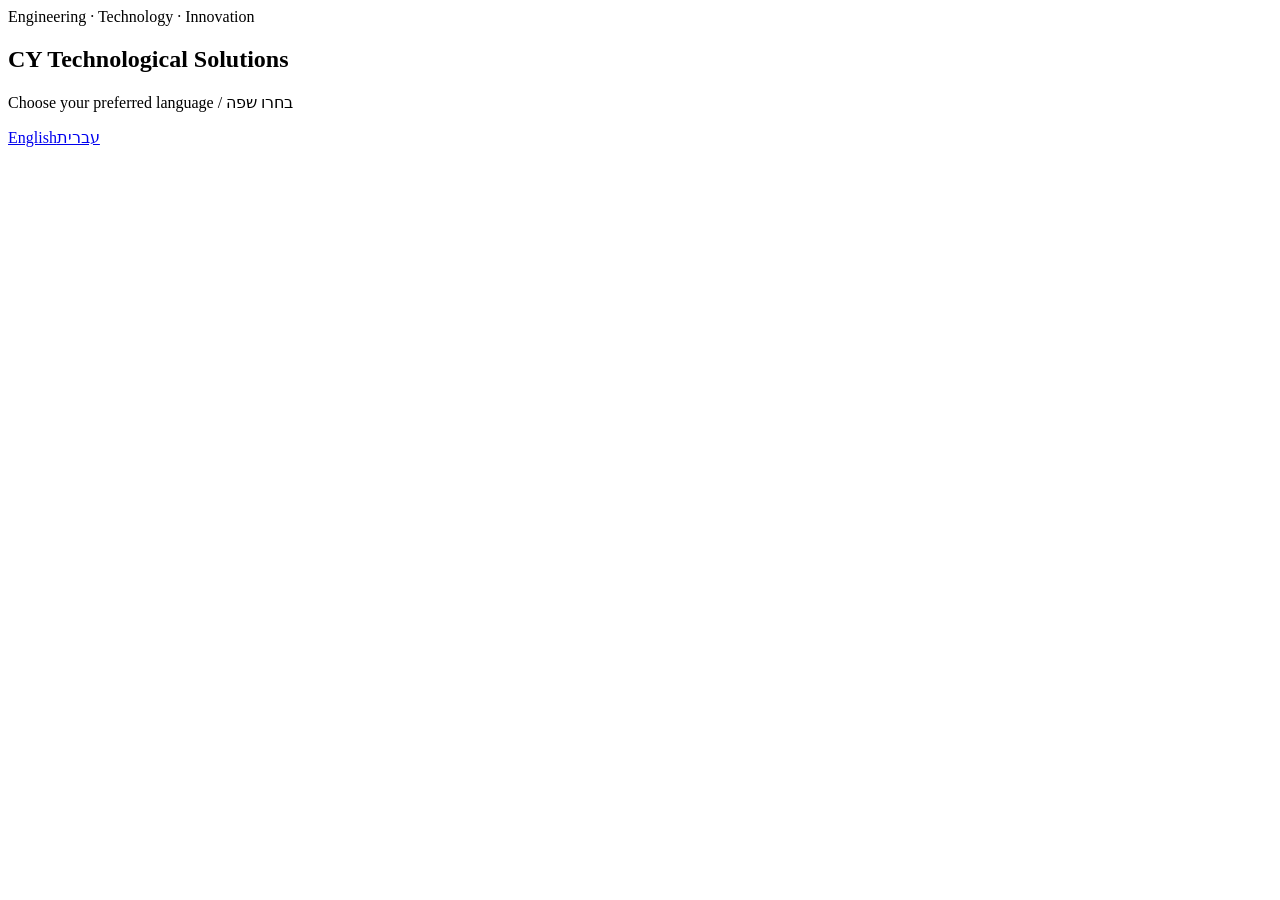
==== index.html @ 85951341 "Add files via upload" ====
<!doctype html><html lang="en"><head><meta charset="utf-8"><meta name="viewport" content="width=device-width,initial-scale=1"><title>CY Technological Solutions</title><link rel="icon" href="assets/favicon.png"><link rel="preconnect" href="https://fonts.googleapis.com"><link rel="preconnect" href="https://fonts.gstatic.com" crossorigin><link href="https://fonts.googleapis.com/css2?family=Inter:wght@400;600;700;800;900&family=Assistant:wght@400;600;700;800&display=swap" rel="stylesheet"><link rel="stylesheet" href="assets/styles.css"></head><body><main class="lang-page"><section class="lang-card"><div class="lang-cover"></div><div class="lang-content"><div class="kicker">Engineering · Technology · Innovation</div><h1>CY Technological Solutions</h1><p class="section-lead">Choose your preferred language / בחרו שפה</p><div class="lang-buttons"><a class="btn" href="cyts-en.html">English</a><a class="btn secondary" href="cyts-he.html">עברית</a></div></div></section></main></body></html>
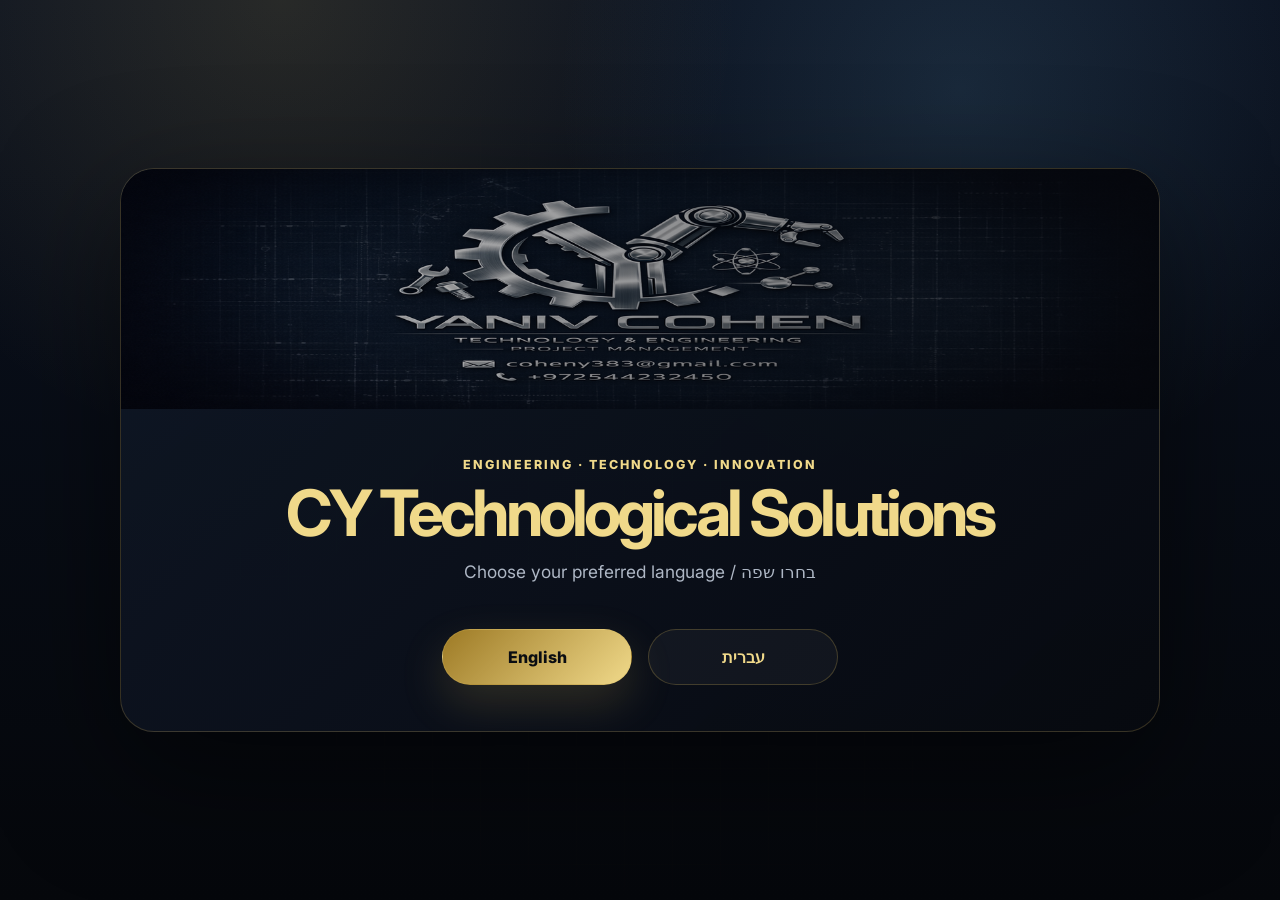
==== commit 617bc87f: "Add files via upload" ====
--- a/index.html
+++ b/index.html
@@ -1 +1 @@
-<!doctype html><html lang="en"><head><meta charset="utf-8"><meta name="viewport" content="width=device-width,initial-scale=1"><title>CY Technological Solutions</title><link rel="icon" href="assets/favicon.png"><link rel="preconnect" href="https://fonts.googleapis.com"><link rel="preconnect" href="https://fonts.gstatic.com" crossorigin><link href="https://fonts.googleapis.com/css2?family=Inter:wght@400;600;700;800;900&family=Assistant:wght@400;600;700;800&display=swap" rel="stylesheet"><link rel="stylesheet" href="assets/styles.css"></head><body><main class="lang-page"><section class="lang-card"><div class="lang-cover"></div><div class="lang-content"><div class="kicker">Engineering · Technology · Innovation</div><h1>CY Technological Solutions</h1><p class="section-lead">Choose your preferred language / בחרו שפה</p><div class="lang-buttons"><a class="btn" href="cyts-en.html">English</a><a class="btn secondary" href="cyts-he.html">עברית</a></div></div></section></main></body></html>+<!doctype html><html lang="en"><head><meta charset="utf-8"><meta name="viewport" content="width=device-width,initial-scale=1"><title>CY Technological Solutions</title><link rel="icon" href="favicon.png"><link rel="preconnect" href="https://fonts.googleapis.com"><link rel="preconnect" href="https://fonts.gstatic.com" crossorigin><link href="https://fonts.googleapis.com/css2?family=Inter:wght@400;600;700;800;900&family=Assistant:wght@400;600;700;800&display=swap" rel="stylesheet"><link rel="stylesheet" href="styles.css"></head><body><main class="lang-page"><section class="lang-card"><div class="lang-cover"></div><div class="lang-content"><div class="kicker">Engineering · Technology · Innovation</div><h1>CY Technological Solutions</h1><p class="section-lead">Choose your preferred language / בחרו שפה</p><div class="lang-buttons"><a class="btn" href="cyts-en.html">English</a><a class="btn secondary" href="cyts-he.html">עברית</a></div></div></section></main></body></html>
--- a/styles.css
+++ b/styles.css
@@ -0,0 +1,12 @@
+
+:root{
+  --bg:#070a10;--bg2:#0d1320;--panel:#101827;--panel2:#0b111d;--gold:#d8b85a;--gold2:#f0d98a;--gold3:#9d7a25;--text:#f3f5f7;--muted:#aeb7c5;--line:rgba(216,184,90,.24);--blue:#68a7cf;
+}
+*{box-sizing:border-box}html{scroll-behavior:smooth}body{margin:0;background:var(--bg);color:var(--text);font-family:Inter,Arial,sans-serif;line-height:1.65;overflow-x:hidden}
+body::before{content:"";position:fixed;inset:0;z-index:-3;background:radial-gradient(circle at 22% 0%,rgba(216,184,90,.14),transparent 34%),radial-gradient(circle at 75% 10%,rgba(104,167,207,.16),transparent 32%),linear-gradient(180deg,#0b1220 0%,#05070b 100%)}
+body::after{content:"";position:fixed;inset:0;z-index:-2;opacity:.36;background-image:linear-gradient(rgba(216,184,90,.045) 1px,transparent 1px),linear-gradient(90deg,rgba(216,184,90,.045) 1px,transparent 1px);background-size:48px 48px;mask-image:radial-gradient(circle at center,black,transparent 78%)}
+a{color:inherit}.container{width:min(1180px,calc(100% - 42px));margin:auto}.gold{color:var(--gold)}.kicker{color:var(--gold2);font-weight:800;letter-spacing:.16em;text-transform:uppercase;font-size:.78rem}.section{padding:82px 0}.section-title{font-size:clamp(2rem,3.7vw,3.2rem);line-height:1.1;margin:8px 0 16px;letter-spacing:-.04em}.section-lead{color:var(--muted);font-size:1.08rem;max-width:760px;margin:0 auto 42px}.center{text-align:center}.btn{display:inline-flex;align-items:center;gap:10px;padding:14px 22px;border-radius:999px;text-decoration:none;font-weight:800;border:1px solid var(--line);transition:.25s ease;background:linear-gradient(135deg,var(--gold3),var(--gold2));color:#0a0d12;box-shadow:0 18px 45px rgba(216,184,90,.18)}.btn:hover{transform:translateY(-2px);box-shadow:0 22px 55px rgba(216,184,90,.28)}.btn.secondary{background:rgba(255,255,255,.04);color:var(--gold2);box-shadow:none}.btnrow{display:flex;flex-wrap:wrap;gap:14px;margin-top:28px}.topbar{position:sticky;top:0;z-index:30;background:rgba(6,9,15,.74);backdrop-filter:blur(18px);border-bottom:1px solid rgba(216,184,90,.16)}.nav{height:76px;display:flex;align-items:center;justify-content:space-between;gap:20px}.brand{display:flex;align-items:center;gap:14px;text-decoration:none}.brand img{width:70px;height:42px;object-fit:cover;border-radius:10px;border:1px solid rgba(216,184,90,.25);box-shadow:0 10px 28px rgba(0,0,0,.35)}.brand-title{font-weight:900;letter-spacing:.04em;color:var(--gold2);font-size:1.02rem;line-height:1.1}.brand-sub{font-size:.72rem;color:var(--muted);letter-spacing:.12em;text-transform:uppercase}.navlinks{display:flex;gap:20px;align-items:center}.navlinks a{color:var(--muted);text-decoration:none;font-weight:700;font-size:.93rem}.navlinks a:hover{color:var(--gold2)}.lang-pill{border:1px solid var(--line);border-radius:999px;padding:8px 12px;color:var(--gold2)!important;background:rgba(216,184,90,.05)}
+.hero{position:relative;min-height:calc(100vh - 76px);display:flex;align-items:center;padding:78px 0 70px;border-bottom:1px solid rgba(216,184,90,.14);overflow:hidden}.hero::before{content:"";position:absolute;right:-12%;top:6%;width:540px;height:540px;border:1px solid rgba(216,184,90,.14);border-radius:50%;background:radial-gradient(circle,rgba(216,184,90,.08),transparent 60%);box-shadow:inset 0 0 90px rgba(216,184,90,.08)}.hero-grid{position:relative;z-index:2;display:grid;grid-template-columns:1.05fr .95fr;gap:56px;align-items:center}.hero h1{font-size:clamp(3rem,6vw,6.5rem);line-height:.94;margin:14px 0 18px;letter-spacing:-.07em}.hero h1 span{display:block;background:linear-gradient(95deg,var(--gold2),var(--gold),#fff1ad);-webkit-background-clip:text;background-clip:text;color:transparent;text-shadow:0 20px 70px rgba(216,184,90,.1)}.hero p{font-size:clamp(1.05rem,1.45vw,1.32rem);color:#d3d9e3;max-width:710px;margin:0}.proof{display:grid;grid-template-columns:repeat(3,minmax(0,1fr));gap:14px;margin-top:36px}.proof-card{padding:18px 16px;border:1px solid rgba(216,184,90,.18);background:linear-gradient(180deg,rgba(255,255,255,.055),rgba(255,255,255,.02));border-radius:20px}.proof-card strong{display:block;color:var(--gold2);font-size:1.5rem;line-height:1.1}.proof-card span{color:var(--muted);font-size:.88rem}.visual-card{position:relative;border:1px solid rgba(216,184,90,.26);background:linear-gradient(145deg,rgba(15,24,39,.86),rgba(6,9,15,.9));border-radius:30px;padding:18px;box-shadow:0 38px 90px rgba(0,0,0,.45);overflow:hidden}.visual-card::before{content:"";position:absolute;inset:12px;border:1px solid rgba(216,184,90,.12);border-radius:24px;pointer-events:none}.visual-card img{position:relative;z-index:1;width:100%;display:block;border-radius:22px}.visual-card .caption{position:absolute;left:34px;right:34px;bottom:34px;z-index:2;padding:16px 18px;border-radius:18px;background:rgba(5,8,14,.76);border:1px solid rgba(216,184,90,.24);backdrop-filter:blur(12px);color:var(--gold2);font-weight:900;letter-spacing:.04em}.techline{height:1px;background:linear-gradient(90deg,transparent,var(--gold),transparent);opacity:.5}.cards{display:grid;grid-template-columns:repeat(3,minmax(0,1fr));gap:20px}.card{border:1px solid rgba(216,184,90,.17);background:linear-gradient(180deg,rgba(16,24,39,.84),rgba(10,16,27,.78));border-radius:24px;padding:26px;position:relative;overflow:hidden;box-shadow:0 22px 55px rgba(0,0,0,.22)}.card::after{content:"";position:absolute;top:0;left:0;right:0;height:2px;background:linear-gradient(90deg,transparent,var(--gold),transparent);opacity:.55}.card .icon{width:44px;height:44px;border-radius:14px;display:grid;place-items:center;background:rgba(216,184,90,.1);color:var(--gold2);border:1px solid rgba(216,184,90,.2);font-size:1.35rem;margin-bottom:15px}.card h3{margin:0 0 8px;font-size:1.18rem;color:#fff}.card p{margin:0;color:var(--muted);font-size:.97rem}.about-grid{display:grid;grid-template-columns:.92fr 1.08fr;gap:38px;align-items:center}.about-box{border:1px solid rgba(216,184,90,.18);background:rgba(255,255,255,.04);border-radius:26px;padding:30px}.about-box p{color:#d7dde7;margin:0 0 18px}.about-box p:last-child{margin-bottom:0}.mini-banner{border-radius:26px;overflow:hidden;border:1px solid rgba(216,184,90,.22);box-shadow:0 28px 65px rgba(0,0,0,.3)}.mini-banner img{display:block;width:100%}.contact-panel{border:1px solid rgba(216,184,90,.22);border-radius:30px;padding:36px;background:linear-gradient(135deg,rgba(216,184,90,.08),rgba(16,24,39,.88));display:grid;grid-template-columns:1fr auto;gap:26px;align-items:center}.contact-panel h2{margin:0 0 8px;font-size:clamp(1.9rem,3.5vw,3.2rem);letter-spacing:-.04em}.contact-panel p{margin:0;color:var(--muted)}.contact-actions{display:flex;flex-direction:column;gap:12px;min-width:280px}.footer{padding:34px 0;border-top:1px solid rgba(216,184,90,.14);color:var(--muted);font-size:.92rem}.footer-inner{display:flex;justify-content:space-between;gap:18px;flex-wrap:wrap}.footer a{color:var(--gold2);text-decoration:none}
+.lang-page{min-height:100vh;display:grid;place-items:center;padding:34px}.lang-card{width:min(1040px,100%);border:1px solid rgba(216,184,90,.22);border-radius:34px;background:linear-gradient(135deg,rgba(16,24,39,.9),rgba(7,10,16,.95));overflow:hidden;box-shadow:0 40px 120px rgba(0,0,0,.5)}.lang-cover{height:240px;background:linear-gradient(90deg,rgba(6,8,12,.18),rgba(6,8,12,.68)),url('brand-banner.png') center/cover no-repeat}.lang-content{padding:46px;text-align:center}.lang-content h1{font-size:clamp(2.3rem,5vw,5rem);line-height:.95;margin:8px 0 14px;letter-spacing:-.06em;color:var(--gold2)}.lang-buttons{display:flex;justify-content:center;gap:16px;flex-wrap:wrap;margin-top:30px}.lang-buttons .btn{min-width:190px;justify-content:center}
+[dir="rtl"] body,[dir="rtl"]{font-family:Assistant,Arial,sans-serif}.rtl .hero-grid{grid-template-columns:.95fr 1.05fr}.rtl .navlinks{direction:rtl}.rtl .brand-sub{letter-spacing:.04em}.rtl .hero h1{letter-spacing:-.045em}.rtl .caption{font-family:Assistant,Arial,sans-serif}.rtl .service-grid{}.rtl .contact-panel{direction:rtl}.rtl .footer-inner{direction:rtl}
+@media(max-width:900px){.navlinks{display:none}.hero{padding-top:52px}.hero-grid,.rtl .hero-grid,.about-grid,.contact-panel{grid-template-columns:1fr}.visual-card{order:-1}.proof{grid-template-columns:1fr}.cards{grid-template-columns:1fr}.hero h1{font-size:3.2rem}.contact-actions{min-width:0}.lang-cover{height:180px}.lang-content{padding:32px 22px}.brand-title{font-size:.92rem}.brand img{width:58px;height:36px}}
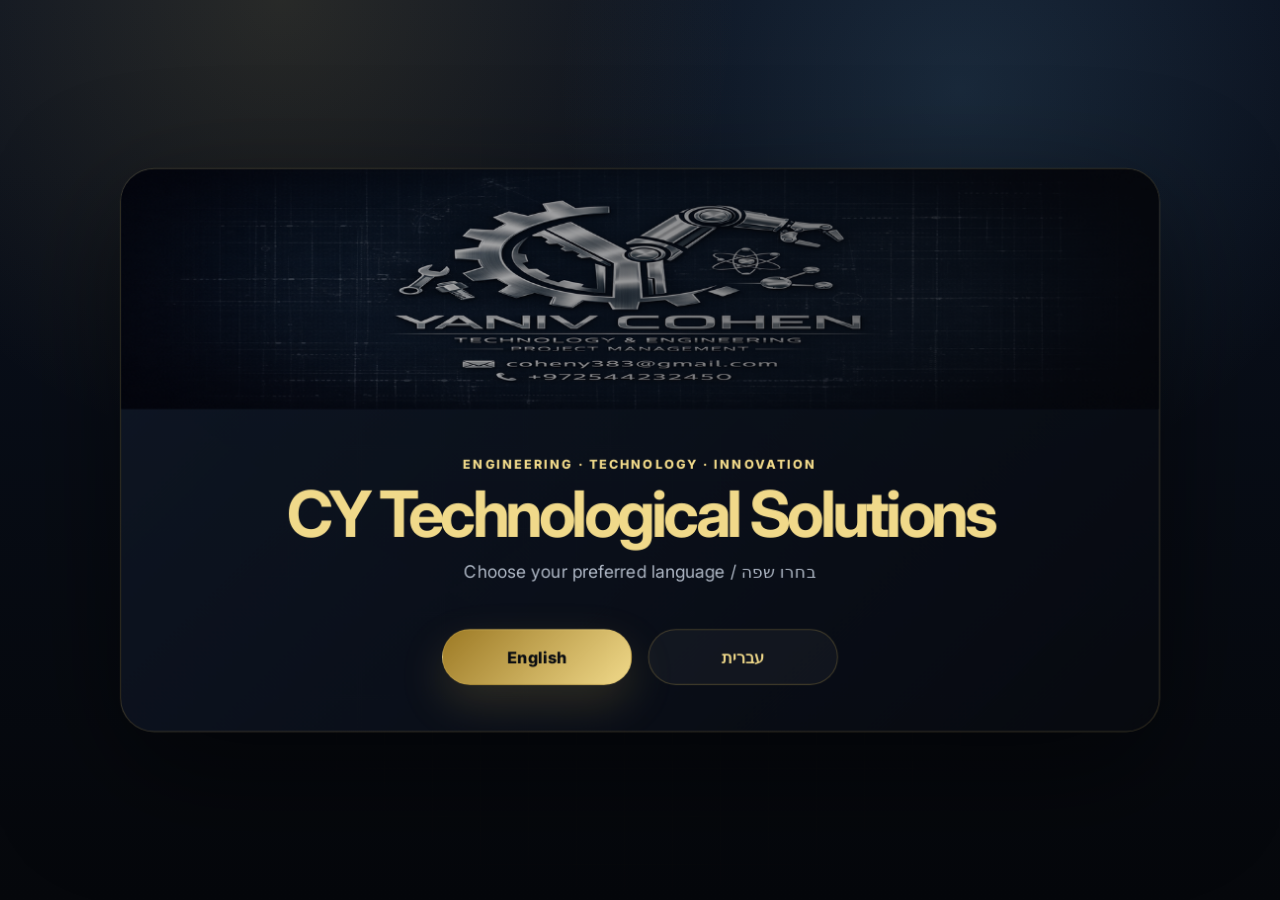
==== commit 7c64ce86: "Add files via upload" ====
--- a/index.html
+++ b/index.html
@@ -1 +1,29 @@
-<!doctype html><html lang="en"><head><meta charset="utf-8"><meta name="viewport" content="width=device-width,initial-scale=1"><title>CY Technological Solutions</title><link rel="icon" href="favicon.png"><link rel="preconnect" href="https://fonts.googleapis.com"><link rel="preconnect" href="https://fonts.gstatic.com" crossorigin><link href="https://fonts.googleapis.com/css2?family=Inter:wght@400;600;700;800;900&family=Assistant:wght@400;600;700;800&display=swap" rel="stylesheet"><link rel="stylesheet" href="styles.css"></head><body><main class="lang-page"><section class="lang-card"><div class="lang-cover"></div><div class="lang-content"><div class="kicker">Engineering · Technology · Innovation</div><h1>CY Technological Solutions</h1><p class="section-lead">Choose your preferred language / בחרו שפה</p><div class="lang-buttons"><a class="btn" href="cyts-en.html">English</a><a class="btn secondary" href="cyts-he.html">עברית</a></div></div></section></main></body></html>+<!doctype html><html lang="en"><head><meta charset="utf-8"><meta name="viewport" content="width=device-width,initial-scale=1"><title>CY Technological Solutions</title><link rel="icon" href="favicon.png"><link rel="preconnect" href="https://fonts.googleapis.com"><link rel="preconnect" href="https://fonts.gstatic.com" crossorigin><link href="https://fonts.googleapis.com/css2?family=Inter:wght@400;600;700;800;900&family=Assistant:wght@400;600;700;800&display=swap" rel="stylesheet"><link rel="stylesheet" href="styles.css"></head><body><main class="lang-page"><section class="lang-card"><div class="lang-cover"></div><div class="lang-content"><div class="kicker">Engineering · Technology · Innovation</div><h1>CY Technological Solutions</h1><p class="section-lead">Choose your preferred language / בחרו שפה</p><div class="lang-buttons"><a class="btn" href="cyts-en.html">English</a><a class="btn secondary" href="cyts-he.html">עברית</a></div></div></section></main>
+<script>
+(function(){
+  const targets = [
+    '.section', '.card', '.proof-card', '.about-box', '.mini-banner', '.contact-panel', '.section-title', '.section-lead', '.lang-card'
+  ];
+  const nodes = Array.from(document.querySelectorAll(targets.join(',')));
+  nodes.forEach((el, index) => {
+    el.classList.add('reveal');
+    if (el.classList.contains('card') || el.classList.contains('proof-card')) {
+      el.classList.add('reveal-delay-' + ((index % 5) + 1));
+    }
+  });
+  if (!('IntersectionObserver' in window)) {
+    nodes.forEach(el => el.classList.add('is-visible'));
+    return;
+  }
+  const observer = new IntersectionObserver((entries) => {
+    entries.forEach(entry => {
+      if (entry.isIntersecting) {
+        entry.target.classList.add('is-visible');
+        observer.unobserve(entry.target);
+      }
+    });
+  }, { threshold: 0.14, rootMargin: '0px 0px -70px 0px' });
+  nodes.forEach(el => observer.observe(el));
+})();
+</script>
+</body></html>
--- a/styles.css
+++ b/styles.css
@@ -10,3 +10,22 @@
 .lang-page{min-height:100vh;display:grid;place-items:center;padding:34px}.lang-card{width:min(1040px,100%);border:1px solid rgba(216,184,90,.22);border-radius:34px;background:linear-gradient(135deg,rgba(16,24,39,.9),rgba(7,10,16,.95));overflow:hidden;box-shadow:0 40px 120px rgba(0,0,0,.5)}.lang-cover{height:240px;background:linear-gradient(90deg,rgba(6,8,12,.18),rgba(6,8,12,.68)),url('brand-banner.png') center/cover no-repeat}.lang-content{padding:46px;text-align:center}.lang-content h1{font-size:clamp(2.3rem,5vw,5rem);line-height:.95;margin:8px 0 14px;letter-spacing:-.06em;color:var(--gold2)}.lang-buttons{display:flex;justify-content:center;gap:16px;flex-wrap:wrap;margin-top:30px}.lang-buttons .btn{min-width:190px;justify-content:center}
 [dir="rtl"] body,[dir="rtl"]{font-family:Assistant,Arial,sans-serif}.rtl .hero-grid{grid-template-columns:.95fr 1.05fr}.rtl .navlinks{direction:rtl}.rtl .brand-sub{letter-spacing:.04em}.rtl .hero h1{letter-spacing:-.045em}.rtl .caption{font-family:Assistant,Arial,sans-serif}.rtl .service-grid{}.rtl .contact-panel{direction:rtl}.rtl .footer-inner{direction:rtl}
 @media(max-width:900px){.navlinks{display:none}.hero{padding-top:52px}.hero-grid,.rtl .hero-grid,.about-grid,.contact-panel{grid-template-columns:1fr}.visual-card{order:-1}.proof{grid-template-columns:1fr}.cards{grid-template-columns:1fr}.hero h1{font-size:3.2rem}.contact-actions{min-width:0}.lang-cover{height:180px}.lang-content{padding:32px 22px}.brand-title{font-size:.92rem}.brand img{width:58px;height:36px}}
+
+/* V5 premium motion layer: rotating engineering frame + Apple/Samsung-style scroll reveal */
+@keyframes rotateGoldFrame{to{transform:rotate(360deg)}}
+@keyframes subtleFloat{0%,100%{transform:translateY(0) scale(1)}50%{transform:translateY(-10px) scale(1.012)}}
+@keyframes lightSweep{0%{transform:translateX(-120%) rotate(8deg);opacity:0}35%{opacity:.52}100%{transform:translateX(120%) rotate(8deg);opacity:0}}
+.visual-card{isolation:isolate;overflow:hidden;border:0;padding:20px;background:rgba(8,12,20,.68);box-shadow:0 42px 110px rgba(0,0,0,.52),0 0 70px rgba(216,184,90,.12)}
+.visual-card::after{content:"";position:absolute;inset:-45%;z-index:0;background:conic-gradient(from 0deg,transparent 0deg,rgba(216,184,90,.05) 52deg,var(--gold2) 84deg,var(--gold) 104deg,transparent 136deg,transparent 210deg,rgba(104,167,207,.35) 250deg,var(--gold2) 286deg,transparent 320deg);animation:rotateGoldFrame 18s linear infinite;filter:blur(.2px)}
+.visual-card::before{content:"";position:absolute;inset:5px;z-index:1;border-radius:26px;background:linear-gradient(145deg,rgba(15,24,39,.95),rgba(6,9,15,.96));border:1px solid rgba(216,184,90,.28);box-shadow:inset 0 0 55px rgba(216,184,90,.055);pointer-events:none}
+.visual-card img{z-index:2;animation:subtleFloat 7.5s ease-in-out infinite;box-shadow:0 20px 45px rgba(0,0,0,.36)}
+.visual-card .caption{z-index:3}
+.visual-card .caption::before{content:"";position:absolute;inset:0;background:linear-gradient(100deg,transparent,rgba(255,255,255,.18),transparent);animation:lightSweep 5.8s ease-in-out infinite;border-radius:inherit;pointer-events:none}
+.card,.proof-card,.about-box,.mini-banner,.contact-panel,.section-title,.section-lead,.lang-card{will-change:transform,opacity;transition:transform .38s ease,box-shadow .38s ease,border-color .38s ease}
+.reveal{opacity:0;transform:translateY(58px) scale(.955);filter:blur(8px);transition:opacity .9s cubic-bezier(.16,1,.3,1),transform .9s cubic-bezier(.16,1,.3,1),filter .9s cubic-bezier(.16,1,.3,1)}
+.reveal.is-visible{opacity:1;transform:translateY(0) scale(1);filter:blur(0)}
+.reveal.reveal-delay-1{transition-delay:.08s}.reveal.reveal-delay-2{transition-delay:.16s}.reveal.reveal-delay-3{transition-delay:.24s}.reveal.reveal-delay-4{transition-delay:.32s}.reveal.reveal-delay-5{transition-delay:.40s}
+.card:hover,.proof-card:hover{transform:translateY(-8px) scale(1.025);border-color:rgba(216,184,90,.38);box-shadow:0 30px 75px rgba(0,0,0,.32),0 0 45px rgba(216,184,90,.10)}
+.mini-banner:hover{transform:scale(1.018);box-shadow:0 36px 85px rgba(0,0,0,.42),0 0 48px rgba(216,184,90,.11)}
+.lang-card{animation:subtleFloat 9s ease-in-out infinite}
+@media (prefers-reduced-motion:reduce){*,*::before,*::after{animation:none!important;transition:none!important}.reveal{opacity:1;transform:none;filter:none}}
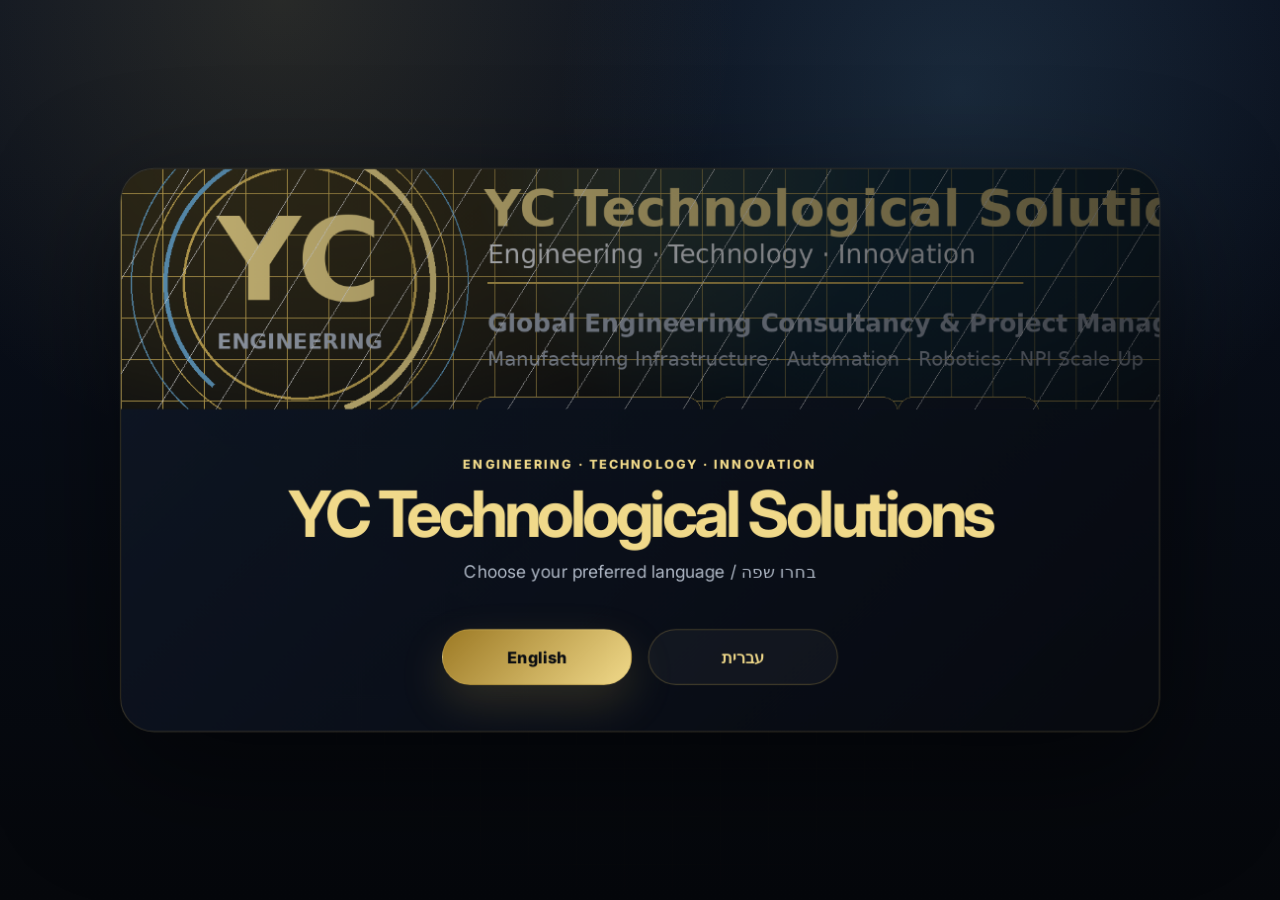
==== commit d72c7e5f: "Add files via upload" ====
--- a/index.html
+++ b/index.html
@@ -1,4 +1,4 @@
-<!doctype html><html lang="en"><head><meta charset="utf-8"><meta name="viewport" content="width=device-width,initial-scale=1"><title>CY Technological Solutions</title><link rel="icon" href="favicon.png"><link rel="preconnect" href="https://fonts.googleapis.com"><link rel="preconnect" href="https://fonts.gstatic.com" crossorigin><link href="https://fonts.googleapis.com/css2?family=Inter:wght@400;600;700;800;900&family=Assistant:wght@400;600;700;800&display=swap" rel="stylesheet"><link rel="stylesheet" href="styles.css"></head><body><main class="lang-page"><section class="lang-card"><div class="lang-cover"></div><div class="lang-content"><div class="kicker">Engineering · Technology · Innovation</div><h1>CY Technological Solutions</h1><p class="section-lead">Choose your preferred language / בחרו שפה</p><div class="lang-buttons"><a class="btn" href="cyts-en.html">English</a><a class="btn secondary" href="cyts-he.html">עברית</a></div></div></section></main>
+<!doctype html><html lang="en"><head><meta charset="utf-8"><meta name="viewport" content="width=device-width,initial-scale=1"><title>YC Technological Solutions</title><link rel="icon" href="favicon.png"><link rel="preconnect" href="https://fonts.googleapis.com"><link rel="preconnect" href="https://fonts.gstatic.com" crossorigin><link href="https://fonts.googleapis.com/css2?family=Inter:wght@400;600;700;800;900&family=Assistant:wght@400;600;700;800&display=swap" rel="stylesheet"><link rel="stylesheet" href="styles.css"></head><body><main class="lang-page"><section class="lang-card"><div class="lang-cover"></div><div class="lang-content"><div class="kicker">Engineering · Technology · Innovation</div><h1>YC Technological Solutions</h1><p class="section-lead">Choose your preferred language / בחרו שפה</p><div class="lang-buttons"><a class="btn" href="cyts-en.html">English</a><a class="btn secondary" href="cyts-he.html">עברית</a></div></div></section></main>
 <script>
 (function(){
   const targets = [
--- a/styles.css
+++ b/styles.css
@@ -5,7 +5,7 @@
 *{box-sizing:border-box}html{scroll-behavior:smooth}body{margin:0;background:var(--bg);color:var(--text);font-family:Inter,Arial,sans-serif;line-height:1.65;overflow-x:hidden}
 body::before{content:"";position:fixed;inset:0;z-index:-3;background:radial-gradient(circle at 22% 0%,rgba(216,184,90,.14),transparent 34%),radial-gradient(circle at 75% 10%,rgba(104,167,207,.16),transparent 32%),linear-gradient(180deg,#0b1220 0%,#05070b 100%)}
 body::after{content:"";position:fixed;inset:0;z-index:-2;opacity:.36;background-image:linear-gradient(rgba(216,184,90,.045) 1px,transparent 1px),linear-gradient(90deg,rgba(216,184,90,.045) 1px,transparent 1px);background-size:48px 48px;mask-image:radial-gradient(circle at center,black,transparent 78%)}
-a{color:inherit}.container{width:min(1180px,calc(100% - 42px));margin:auto}.gold{color:var(--gold)}.kicker{color:var(--gold2);font-weight:800;letter-spacing:.16em;text-transform:uppercase;font-size:.78rem}.section{padding:82px 0}.section-title{font-size:clamp(2rem,3.7vw,3.2rem);line-height:1.1;margin:8px 0 16px;letter-spacing:-.04em}.section-lead{color:var(--muted);font-size:1.08rem;max-width:760px;margin:0 auto 42px}.center{text-align:center}.btn{display:inline-flex;align-items:center;gap:10px;padding:14px 22px;border-radius:999px;text-decoration:none;font-weight:800;border:1px solid var(--line);transition:.25s ease;background:linear-gradient(135deg,var(--gold3),var(--gold2));color:#0a0d12;box-shadow:0 18px 45px rgba(216,184,90,.18)}.btn:hover{transform:translateY(-2px);box-shadow:0 22px 55px rgba(216,184,90,.28)}.btn.secondary{background:rgba(255,255,255,.04);color:var(--gold2);box-shadow:none}.btnrow{display:flex;flex-wrap:wrap;gap:14px;margin-top:28px}.topbar{position:sticky;top:0;z-index:30;background:rgba(6,9,15,.74);backdrop-filter:blur(18px);border-bottom:1px solid rgba(216,184,90,.16)}.nav{height:76px;display:flex;align-items:center;justify-content:space-between;gap:20px}.brand{display:flex;align-items:center;gap:14px;text-decoration:none}.brand img{width:70px;height:42px;object-fit:cover;border-radius:10px;border:1px solid rgba(216,184,90,.25);box-shadow:0 10px 28px rgba(0,0,0,.35)}.brand-title{font-weight:900;letter-spacing:.04em;color:var(--gold2);font-size:1.02rem;line-height:1.1}.brand-sub{font-size:.72rem;color:var(--muted);letter-spacing:.12em;text-transform:uppercase}.navlinks{display:flex;gap:20px;align-items:center}.navlinks a{color:var(--muted);text-decoration:none;font-weight:700;font-size:.93rem}.navlinks a:hover{color:var(--gold2)}.lang-pill{border:1px solid var(--line);border-radius:999px;padding:8px 12px;color:var(--gold2)!important;background:rgba(216,184,90,.05)}
+a{color:inherit}.container{width:min(1180px,calc(100% - 42px));margin:auto}.gold{color:var(--gold)}.kicker{color:var(--gold2);font-weight:800;letter-spacing:.16em;text-transform:uppercase;font-size:.78rem}.section{padding:82px 0}.section-title{font-size:clamp(2rem,3.7vw,3.2rem);line-height:1.1;margin:8px 0 16px;letter-spacing:-.04em}.section-lead{color:var(--muted);font-size:1.08rem;max-width:760px;margin:0 auto 42px}.center{text-align:center}.btn{display:inline-flex;align-items:center;gap:10px;padding:14px 22px;border-radius:999px;text-decoration:none;font-weight:800;border:1px solid var(--line);transition:.25s ease;background:linear-gradient(135deg,var(--gold3),var(--gold2));color:#0a0d12;box-shadow:0 18px 45px rgba(216,184,90,.18)}.btn:hover{transform:translateY(-2px);box-shadow:0 22px 55px rgba(216,184,90,.28)}.btn.secondary{background:rgba(255,255,255,.04);color:var(--gold2);box-shadow:none}.btnrow{display:flex;flex-wrap:wrap;gap:14px;margin-top:28px}.topbar{position:sticky;top:0;z-index:30;background:rgba(6,9,15,.74);backdrop-filter:blur(18px);border-bottom:1px solid rgba(216,184,90,.16)}.nav{height:76px;display:flex;align-items:center;justify-content:space-between;gap:20px}.brand{display:flex;align-items:center;gap:14px;text-decoration:none}.brand img{width:70px;height:42px;object-fit:contain;border-radius:10px;border:1px solid rgba(216,184,90,.25);box-shadow:0 10px 28px rgba(0,0,0,.35)}.brand-title{font-weight:900;letter-spacing:.04em;color:var(--gold2);font-size:1.02rem;line-height:1.1}.brand-sub{font-size:.72rem;color:var(--muted);letter-spacing:.12em;text-transform:uppercase}.navlinks{display:flex;gap:20px;align-items:center}.navlinks a{color:var(--muted);text-decoration:none;font-weight:700;font-size:.93rem}.navlinks a:hover{color:var(--gold2)}.lang-pill{border:1px solid var(--line);border-radius:999px;padding:8px 12px;color:var(--gold2)!important;background:rgba(216,184,90,.05)}
 .hero{position:relative;min-height:calc(100vh - 76px);display:flex;align-items:center;padding:78px 0 70px;border-bottom:1px solid rgba(216,184,90,.14);overflow:hidden}.hero::before{content:"";position:absolute;right:-12%;top:6%;width:540px;height:540px;border:1px solid rgba(216,184,90,.14);border-radius:50%;background:radial-gradient(circle,rgba(216,184,90,.08),transparent 60%);box-shadow:inset 0 0 90px rgba(216,184,90,.08)}.hero-grid{position:relative;z-index:2;display:grid;grid-template-columns:1.05fr .95fr;gap:56px;align-items:center}.hero h1{font-size:clamp(3rem,6vw,6.5rem);line-height:.94;margin:14px 0 18px;letter-spacing:-.07em}.hero h1 span{display:block;background:linear-gradient(95deg,var(--gold2),var(--gold),#fff1ad);-webkit-background-clip:text;background-clip:text;color:transparent;text-shadow:0 20px 70px rgba(216,184,90,.1)}.hero p{font-size:clamp(1.05rem,1.45vw,1.32rem);color:#d3d9e3;max-width:710px;margin:0}.proof{display:grid;grid-template-columns:repeat(3,minmax(0,1fr));gap:14px;margin-top:36px}.proof-card{padding:18px 16px;border:1px solid rgba(216,184,90,.18);background:linear-gradient(180deg,rgba(255,255,255,.055),rgba(255,255,255,.02));border-radius:20px}.proof-card strong{display:block;color:var(--gold2);font-size:1.5rem;line-height:1.1}.proof-card span{color:var(--muted);font-size:.88rem}.visual-card{position:relative;border:1px solid rgba(216,184,90,.26);background:linear-gradient(145deg,rgba(15,24,39,.86),rgba(6,9,15,.9));border-radius:30px;padding:18px;box-shadow:0 38px 90px rgba(0,0,0,.45);overflow:hidden}.visual-card::before{content:"";position:absolute;inset:12px;border:1px solid rgba(216,184,90,.12);border-radius:24px;pointer-events:none}.visual-card img{position:relative;z-index:1;width:100%;display:block;border-radius:22px}.visual-card .caption{position:absolute;left:34px;right:34px;bottom:34px;z-index:2;padding:16px 18px;border-radius:18px;background:rgba(5,8,14,.76);border:1px solid rgba(216,184,90,.24);backdrop-filter:blur(12px);color:var(--gold2);font-weight:900;letter-spacing:.04em}.techline{height:1px;background:linear-gradient(90deg,transparent,var(--gold),transparent);opacity:.5}.cards{display:grid;grid-template-columns:repeat(3,minmax(0,1fr));gap:20px}.card{border:1px solid rgba(216,184,90,.17);background:linear-gradient(180deg,rgba(16,24,39,.84),rgba(10,16,27,.78));border-radius:24px;padding:26px;position:relative;overflow:hidden;box-shadow:0 22px 55px rgba(0,0,0,.22)}.card::after{content:"";position:absolute;top:0;left:0;right:0;height:2px;background:linear-gradient(90deg,transparent,var(--gold),transparent);opacity:.55}.card .icon{width:44px;height:44px;border-radius:14px;display:grid;place-items:center;background:rgba(216,184,90,.1);color:var(--gold2);border:1px solid rgba(216,184,90,.2);font-size:1.35rem;margin-bottom:15px}.card h3{margin:0 0 8px;font-size:1.18rem;color:#fff}.card p{margin:0;color:var(--muted);font-size:.97rem}.about-grid{display:grid;grid-template-columns:.92fr 1.08fr;gap:38px;align-items:center}.about-box{border:1px solid rgba(216,184,90,.18);background:rgba(255,255,255,.04);border-radius:26px;padding:30px}.about-box p{color:#d7dde7;margin:0 0 18px}.about-box p:last-child{margin-bottom:0}.mini-banner{border-radius:26px;overflow:hidden;border:1px solid rgba(216,184,90,.22);box-shadow:0 28px 65px rgba(0,0,0,.3)}.mini-banner img{display:block;width:100%}.contact-panel{border:1px solid rgba(216,184,90,.22);border-radius:30px;padding:36px;background:linear-gradient(135deg,rgba(216,184,90,.08),rgba(16,24,39,.88));display:grid;grid-template-columns:1fr auto;gap:26px;align-items:center}.contact-panel h2{margin:0 0 8px;font-size:clamp(1.9rem,3.5vw,3.2rem);letter-spacing:-.04em}.contact-panel p{margin:0;color:var(--muted)}.contact-actions{display:flex;flex-direction:column;gap:12px;min-width:280px}.footer{padding:34px 0;border-top:1px solid rgba(216,184,90,.14);color:var(--muted);font-size:.92rem}.footer-inner{display:flex;justify-content:space-between;gap:18px;flex-wrap:wrap}.footer a{color:var(--gold2);text-decoration:none}
 .lang-page{min-height:100vh;display:grid;place-items:center;padding:34px}.lang-card{width:min(1040px,100%);border:1px solid rgba(216,184,90,.22);border-radius:34px;background:linear-gradient(135deg,rgba(16,24,39,.9),rgba(7,10,16,.95));overflow:hidden;box-shadow:0 40px 120px rgba(0,0,0,.5)}.lang-cover{height:240px;background:linear-gradient(90deg,rgba(6,8,12,.18),rgba(6,8,12,.68)),url('brand-banner.png') center/cover no-repeat}.lang-content{padding:46px;text-align:center}.lang-content h1{font-size:clamp(2.3rem,5vw,5rem);line-height:.95;margin:8px 0 14px;letter-spacing:-.06em;color:var(--gold2)}.lang-buttons{display:flex;justify-content:center;gap:16px;flex-wrap:wrap;margin-top:30px}.lang-buttons .btn{min-width:190px;justify-content:center}
 [dir="rtl"] body,[dir="rtl"]{font-family:Assistant,Arial,sans-serif}.rtl .hero-grid{grid-template-columns:.95fr 1.05fr}.rtl .navlinks{direction:rtl}.rtl .brand-sub{letter-spacing:.04em}.rtl .hero h1{letter-spacing:-.045em}.rtl .caption{font-family:Assistant,Arial,sans-serif}.rtl .service-grid{}.rtl .contact-panel{direction:rtl}.rtl .footer-inner{direction:rtl}
@@ -29,3 +29,31 @@
 .mini-banner:hover{transform:scale(1.018);box-shadow:0 36px 85px rgba(0,0,0,.42),0 0 48px rgba(216,184,90,.11)}
 .lang-card{animation:subtleFloat 9s ease-in-out infinite}
 @media (prefers-reduced-motion:reduce){*,*::before,*::after{animation:none!important;transition:none!important}.reveal{opacity:1;transform:none;filter:none}}
+
+
+/* V6 mobile refinement: keep language switch visible and make the page feel premium on phones */
+.mobile-lang-pill{display:none;text-decoration:none;border:1px solid var(--line);border-radius:999px;padding:9px 14px;color:var(--gold2);background:rgba(216,184,90,.07);font-weight:900;box-shadow:0 10px 28px rgba(0,0,0,.18);white-space:nowrap}
+@media(max-width:900px){
+  .mobile-lang-pill{display:inline-flex;align-items:center;justify-content:center}
+  .topbar{position:sticky;top:0;z-index:80}
+  .nav{height:66px;gap:10px}
+  .container{width:min(100% - 28px,1180px)}
+  .brand{gap:10px;min-width:0}
+  .brand>div{min-width:0}.brand-title{white-space:nowrap;overflow:hidden;text-overflow:ellipsis;max-width:48vw}.brand-sub{display:none}
+  .hero{min-height:auto;padding:36px 0 44px}
+  .hero-grid,.rtl .hero-grid{gap:28px;text-align:center}
+  .hero h1{font-size:clamp(2.45rem,12vw,4.1rem);line-height:.98;margin:10px 0 14px;letter-spacing:-.055em}
+  .hero p{font-size:1rem;line-height:1.65;margin:0 auto;max-width:96%}
+  .btnrow{justify-content:center;margin-top:22px;gap:10px}.btn{padding:12px 17px;font-size:.94rem}
+  .proof{grid-template-columns:repeat(3,minmax(0,1fr));gap:8px;margin-top:24px}.proof-card{padding:12px 8px;border-radius:16px}.proof-card strong{font-size:1.08rem}.proof-card span{font-size:.72rem;line-height:1.25}
+  .visual-card{max-width:350px;margin:0 auto;padding:13px;border-radius:25px}.visual-card::before{border-radius:22px}.visual-card img{border-radius:18px}.visual-card .caption{left:22px;right:22px;bottom:22px;padding:11px 13px;font-size:.78rem;border-radius:14px}
+  .section{padding:54px 0}.section-title{font-size:clamp(1.85rem,9vw,2.55rem);line-height:1.12}.section-lead{font-size:.98rem;margin-bottom:26px}
+  .cards{display:flex;overflow-x:auto;gap:14px;scroll-snap-type:x mandatory;padding:2px 4px 18px;margin-inline:-4px;-webkit-overflow-scrolling:touch}.card{min-width:82%;scroll-snap-align:center;padding:22px;border-radius:22px;text-align:start}.rtl .card{text-align:right}.cards::-webkit-scrollbar{height:6px}.cards::-webkit-scrollbar-thumb{background:rgba(216,184,90,.45);border-radius:999px}.cards::-webkit-scrollbar-track{background:rgba(255,255,255,.05);border-radius:999px}
+  .about-grid{gap:20px}.mini-banner{order:2}.about-box{order:1;padding:24px;text-align:center}.about-box .section-title{margin-top:10px}
+  .contact-panel{padding:26px 20px;text-align:center;border-radius:24px}.contact-actions{width:100%}.contact-actions .btn{justify-content:center;width:100%}
+  .footer-inner{justify-content:center;text-align:center}
+  .lang-page{padding:18px}.lang-card{border-radius:26px}.lang-cover{height:175px;background-position:center}.lang-content{padding:30px 18px}.lang-buttons{flex-direction:column;gap:12px}.lang-buttons .btn{width:100%}
+}
+@media(max-width:430px){
+  .brand img{width:49px;height:32px;border-radius:8px}.brand-title{font-size:.82rem;max-width:46vw}.mobile-lang-pill{padding:8px 11px;font-size:.86rem}.hero{padding-top:28px}.visual-card{max-width:315px}.proof-card span{font-size:.66rem}.btnrow .btn{width:100%;justify-content:center}.card{min-width:88%}
+}
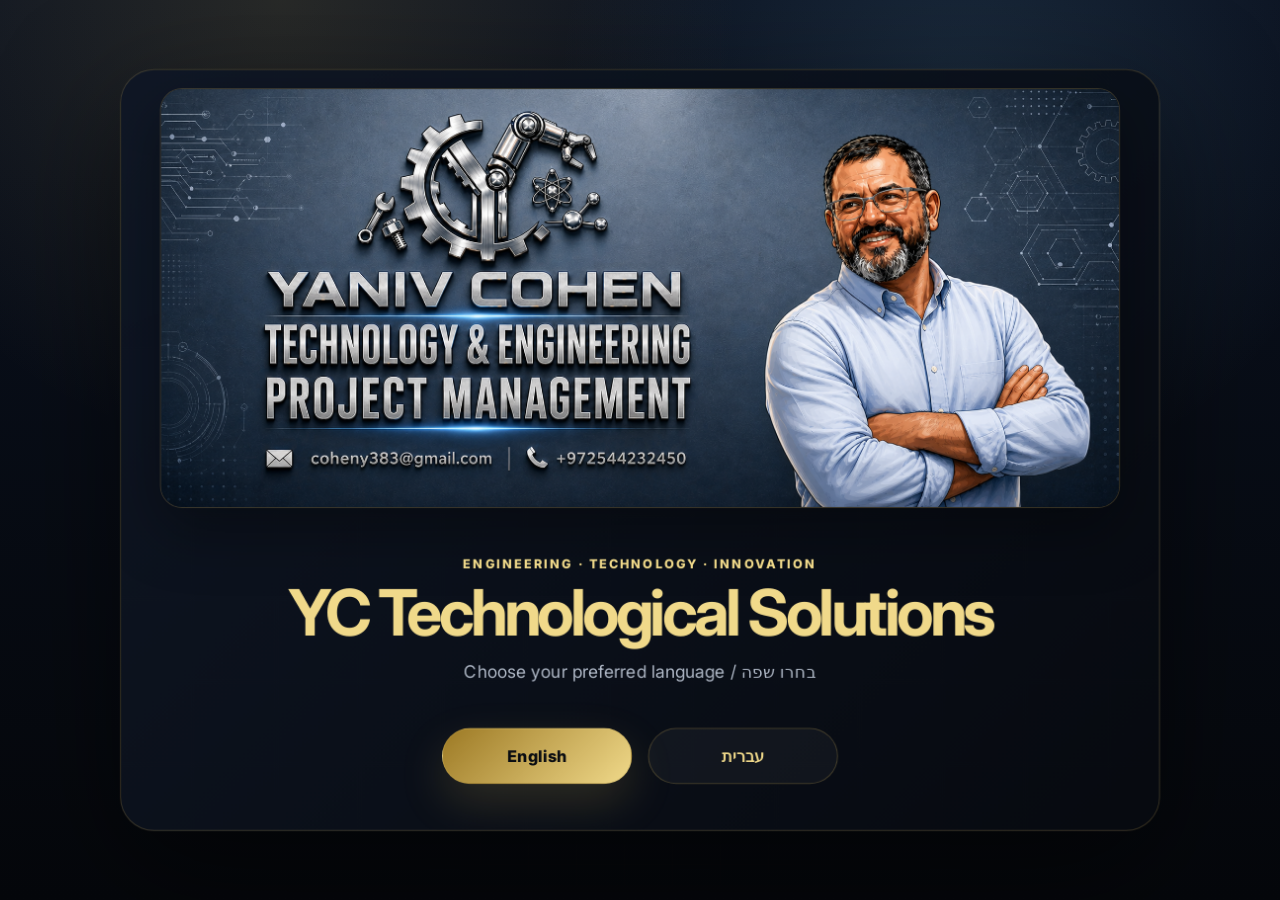
==== commit c9d63f5d: "Add files via upload" ====
--- a/index.html
+++ b/index.html
@@ -1,4 +1,4 @@
-<!doctype html><html lang="en"><head><meta charset="utf-8"><meta name="viewport" content="width=device-width,initial-scale=1"><title>YC Technological Solutions</title><link rel="icon" href="favicon.png"><link rel="preconnect" href="https://fonts.googleapis.com"><link rel="preconnect" href="https://fonts.gstatic.com" crossorigin><link href="https://fonts.googleapis.com/css2?family=Inter:wght@400;600;700;800;900&family=Assistant:wght@400;600;700;800&display=swap" rel="stylesheet"><link rel="stylesheet" href="styles.css"></head><body><main class="lang-page"><section class="lang-card"><div class="lang-cover"></div><div class="lang-content"><div class="kicker">Engineering · Technology · Innovation</div><h1>YC Technological Solutions</h1><p class="section-lead">Choose your preferred language / בחרו שפה</p><div class="lang-buttons"><a class="btn" href="cyts-en.html">English</a><a class="btn secondary" href="cyts-he.html">עברית</a></div></div></section></main>
+<!doctype html><html lang="en"><head><meta charset="utf-8"><meta name="viewport" content="width=device-width,initial-scale=1"><title>YC Technological Solutions</title><link rel="icon" href="favicon.png"><link rel="preconnect" href="https://fonts.googleapis.com"><link rel="preconnect" href="https://fonts.gstatic.com" crossorigin><link href="https://fonts.googleapis.com/css2?family=Inter:wght@400;600;700;800;900&family=Assistant:wght@400;600;700;800&display=swap" rel="stylesheet"><link rel="stylesheet" href="styles.css"></head><body><main class="lang-page"><section class="lang-card"><div class="lang-cover"><img src="brand-banner.png" alt="Yaniv Cohen Technology & Engineering Project Management logo"></div><div class="lang-content"><div class="kicker">Engineering · Technology · Innovation</div><h1>YC Technological Solutions</h1><p class="section-lead">Choose your preferred language / בחרו שפה</p><div class="lang-buttons"><a class="btn" href="cyts-en.html">English</a><a class="btn secondary" href="cyts-he.html">עברית</a></div></div></section></main>
 <script>
 (function(){
   const targets = [
--- a/styles.css
+++ b/styles.css
@@ -57,3 +57,148 @@
 @media(max-width:430px){
   .brand img{width:49px;height:32px;border-radius:8px}.brand-title{font-size:.82rem;max-width:46vw}.mobile-lang-pill{padding:8px 11px;font-size:.86rem}.hero{padding-top:28px}.visual-card{max-width:315px}.proof-card span{font-size:.66rem}.btnrow .btn{width:100%;justify-content:center}.card{min-width:88%}
 }
+
+/* V8 hotfix: restore original logo assets and prevent mobile clipping */
+.brand img{
+  width:96px;
+  height:46px;
+  object-fit:contain;
+  background:rgba(4,8,14,.72);
+  padding:3px 5px;
+}
+.lang-cover{
+  height:245px;
+  background:linear-gradient(180deg,rgba(6,8,12,.18),rgba(6,8,12,.62)), url('brand-banner.png') center / contain no-repeat;
+  background-color:#080d16;
+}
+.mini-banner{
+  background:#080d16;
+  display:flex;
+  align-items:center;
+  justify-content:center;
+}
+.mini-banner img{
+  width:100%;
+  height:auto;
+  object-fit:contain;
+}
+@media(max-width:900px){
+  .nav{height:auto;min-height:70px;padding:9px 0;align-items:center}
+  .brand{align-items:center;gap:9px;flex:1;min-width:0}
+  .brand img{width:78px;height:46px;flex:0 0 auto;border-radius:10px;padding:3px}
+  .brand-title{font-size:.86rem;line-height:1.08;white-space:normal;max-width:52vw;overflow:visible;text-overflow:clip;display:block}
+  .brand-sub{display:none}
+  .mobile-lang-pill{flex:0 0 auto;margin-inline-start:8px}
+  .lang-cover{height:155px;background-size:92% auto;background-position:center}
+  .lang-content h1{font-size:clamp(2.05rem,12vw,3.5rem)}
+  .mini-banner{border-radius:22px;padding:8px;background:#080d16}
+}
+@media(max-width:430px){
+  .brand img{width:68px;height:42px}
+  .brand-title{font-size:.8rem;max-width:48vw}
+  .mobile-lang-pill{font-size:.84rem;padding:8px 10px}
+  .lang-cover{height:135px;background-size:94% auto}
+}
+
+
+/* V9 FINAL: use the supplied original logo/banner exactly, without darkening, recoloring or cropping */
+.topbar{
+  background:rgba(6,9,15,.88);
+}
+.brand{
+  flex:1 1 auto;
+  min-width:0;
+}
+.brand img{
+  width:156px;
+  height:68px;
+  object-fit:contain;
+  object-position:center;
+  background:transparent;
+  padding:0;
+  border:0;
+  border-radius:8px;
+  box-shadow:none;
+}
+.brand-title{color:var(--gold2)}
+.hero-grid{grid-template-columns:.95fr 1.05fr}
+.visual-card.brand-hero-card{
+  max-width:760px;
+  width:100%;
+  padding:10px;
+  background:rgba(5,8,14,.52);
+  border-radius:28px;
+}
+.visual-card.brand-hero-card::before{
+  inset:5px;
+  background:transparent;
+  border:1px solid rgba(216,184,90,.35);
+  box-shadow:none;
+}
+.visual-card.brand-hero-card img{
+  width:100%;
+  height:auto;
+  object-fit:contain;
+  object-position:center;
+  border-radius:20px;
+  animation:subtleFloat 8s ease-in-out infinite;
+  box-shadow:0 24px 55px rgba(0,0,0,.32);
+}
+.visual-card.brand-hero-card .caption{display:none!important}
+.lang-card{background:linear-gradient(135deg,rgba(16,24,39,.95),rgba(7,10,16,.98))}
+.lang-cover{
+  height:auto!important;
+  min-height:0!important;
+  padding:18px 18px 0;
+  background:none!important;
+  background-color:transparent!important;
+  display:flex;
+  align-items:center;
+  justify-content:center;
+}
+.lang-cover img{
+  display:block;
+  width:100%;
+  max-width:960px;
+  height:auto;
+  object-fit:contain;
+  object-position:center;
+  border-radius:22px;
+  border:1px solid rgba(216,184,90,.22);
+  box-shadow:0 22px 60px rgba(0,0,0,.36);
+}
+.mini-banner{
+  padding:10px;
+  background:rgba(5,8,14,.62);
+}
+.mini-banner img{
+  display:block;
+  width:100%;
+  height:auto;
+  object-fit:contain;
+  object-position:center;
+  border-radius:18px;
+}
+@media(max-width:900px){
+  .nav{min-height:74px;align-items:center}
+  .brand img{width:116px;height:54px;flex:0 0 auto}
+  .brand-title{font-size:.82rem;max-width:46vw;line-height:1.1}
+  .hero-grid,.rtl .hero-grid{grid-template-columns:1fr;gap:26px}
+  .visual-card.brand-hero-card{order:-1;max-width:100%;padding:8px;border-radius:24px;margin-top:6px}
+  .visual-card.brand-hero-card img{border-radius:18px;animation:none}
+  .lang-page{padding:14px;background:#070a10}
+  .lang-card{border-radius:24px;width:100%}
+  .lang-cover{padding:12px 12px 0!important}
+  .lang-cover img{border-radius:18px;max-height:38vh;object-fit:contain}
+  .lang-content{padding:24px 18px 28px}
+  .lang-content h1{font-size:clamp(1.9rem,10vw,3.1rem);line-height:1.02;margin-top:10px}
+}
+@media(max-width:430px){
+  .brand img{width:96px;height:48px}
+  .brand-title{font-size:.76rem;max-width:44vw}
+  .mobile-lang-pill{font-size:.82rem;padding:7px 10px}
+  .hero{padding-top:22px}
+  .visual-card.brand-hero-card{padding:6px;border-radius:20px}
+  .visual-card.brand-hero-card img{border-radius:15px}
+  .lang-cover img{max-height:34vh}
+}
